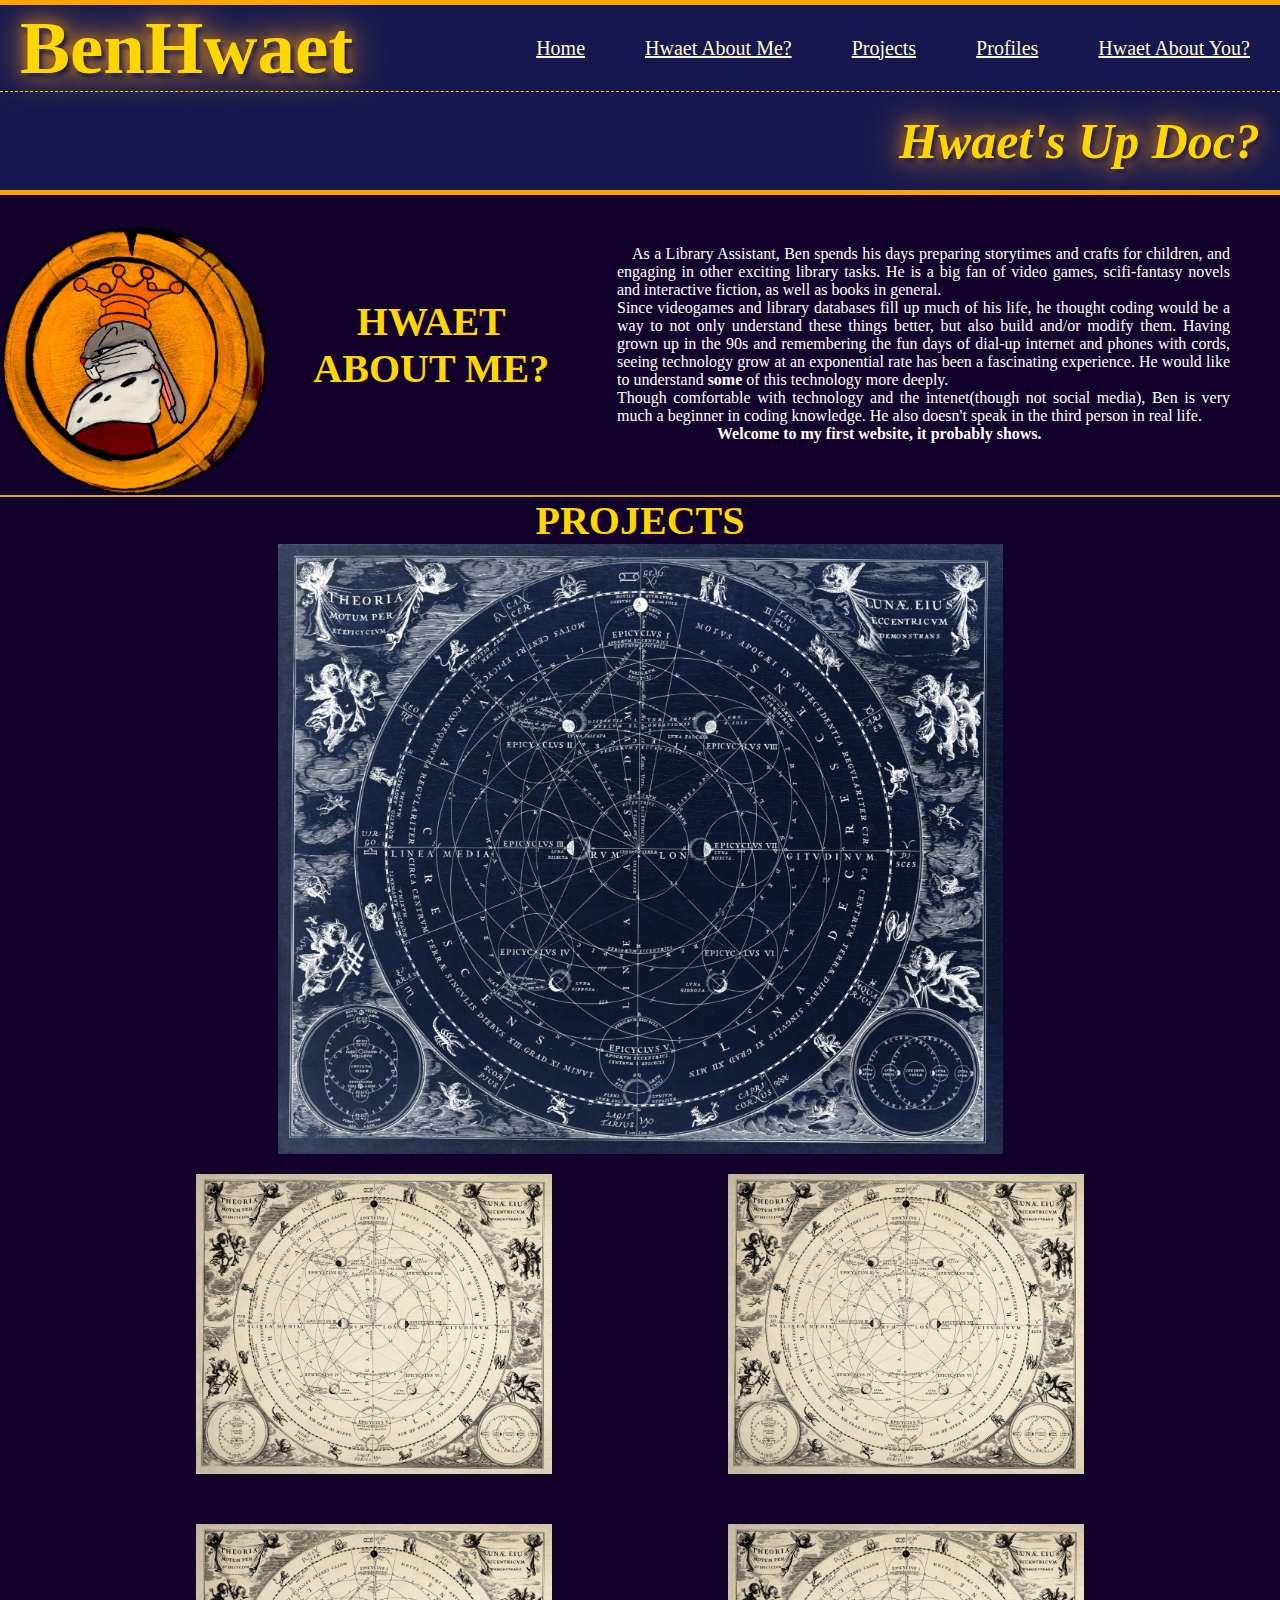
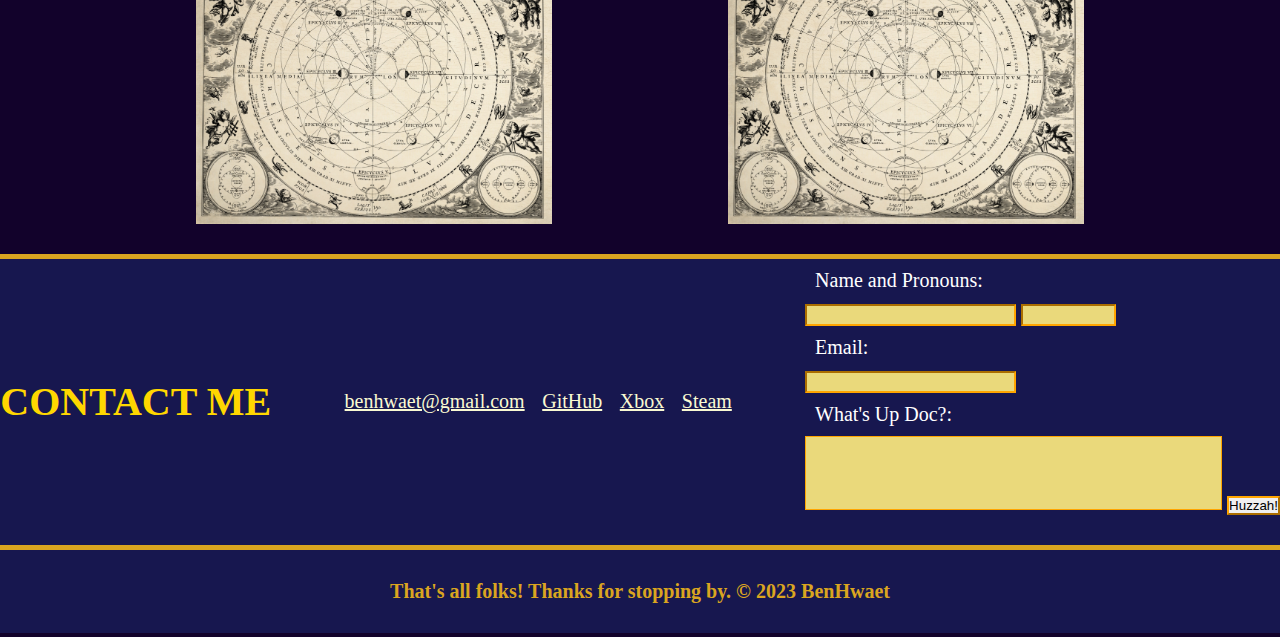
==== index.html @ 6f0f6827 "HTML and CSS structuring complete, now only adding 'Advanced CSS', still missing the media queries" ====
<!DOCTYPE html>
<html lang="en">
<head>
    <meta charset="UTF-8">
    <meta http-equiv="X-UA-Compatible" content="IE=edge">
    <meta name="viewport" content="width=device-width, initial-scale=1.0">
    <title>Hwaet!?</title>
    <link rel="stylesheet" href="assets/css/style.css">
</head>
    <body>
        <header>
            <h1 class="myName">BenHwaet</h1>
            <nav>
                <ul class="navigation">
                    <li class="list"><a href="#title">Home</a></li>  
                    <li class="list"><a href="#aboutme">Hwaet About Me?</a></li>
                    <li class="list"><a href="#projects">Projects</a></li>
                    <li class="list"><a href="#profiles">Profiles</a></li>
                    <li class="list"><a href="#form">Hwaet About You?</a></li>
                </ul>
            </nav>
        </header>
        <section class="subtitle">
            <h2>Hwaet's Up Doc?</h2>
        </section>
        <main>
             <section class="aboutme" id="aboutme">
                <img class="headshot" src="assets/images/KingBugs.png" 
                        lt="Bugs Bunny pretending to be a king." height=auto width="200px">
                <h3>Hwaet About Me?</h3>
                <p class="bio">
                    As a Library Assistant, Ben spends his days preparing storytimes and crafts for children, 
                    and engaging in other exciting library tasks.
                    He is a big fan of video games, scifi-fantasy novels and interactive fiction, as well as 
                    books in general. <br>
                    Since videogames and library databases fill up much of his life, he thought coding would 
                    be a way to not only understand these things better, but also build and/or modify them.
                    Having grown up in the 90s and remembering the fun days of dial-up internet and phones with cords, 
                    seeing technology grow at an exponential rate has been a fascinating experience. He would like to 
                    understand <strong>some</strong> of this technology more deeply.<br>
                    Though comfortable with technology and the intenet(though not social media), 
                    Ben is very much a beginner in coding knowledge. He also doesn't speak in the third person 
                    in real life.<br><strong id="welcome">Welcome to my first website, it probably shows.</strong>
                </p>
            </section>    
            <section class="projects" id="projects">
                <h3 class="lefttitle">Projects</h3>
                <section class="projectcard">
                    <div class="mainproject">
                        <img src="assets/images/astronomie-astrologie-vintage-alt-1628027538hcd.jpg"
                            alt="Placeholder is a dark vintage astrologie map or diagram, from on publicdomainpictures.net" 
                            height="auto" width= 725px;/>
                    </div>
                    <div class="sideproject">
                        <img src= assets/images/astronomie-astrologie-vintage-alt-1628027671rUQ.jpg
                            alt="Placeholder is a light vintage astrologie map and/or diagram, from on publicdomain.net" 
                            height=300px width="auto"/>
                        <img src="assets/images/astronomie-astrologie-vintage-alt-1628027671rUQ.jpg" 
                            alt="Placeholder is a vintage astrologie map and/or diagram, from on publicdomain.net" 
                            height=300px width="auto"/>
                    </div>                    
                    <div class="sideproject">
                         <img src="assets/images/astronomie-astrologie-vintage-alt-1628027671rUQ.jpg" 
                            alt="Placeholder is a light vintage astrologie map and/or diagram, from on publicdomain.net"
                            height=300px width="auto"/>
                         <img src="assets/images/astronomie-astrologie-vintage-alt-1628027671rUQ.jpg" 
                            alt="Placeholder is a light vintage astrologie map and/or diagram, from on publicdomain.net" 
                            height=300px width="auto"/>
                    </div> 
                </section>
            </section>
            <section class="profiles" id="profiles">
                <h3 class="lefttitle">Contact Me</h3>
                <ul class="contactlinks" id="contactlinks">
                    <li class="contactlist"><a href="benhwaet@gmail.com">benhwaet@gmail.com</a></li>
                    <li class="contactlist"><a href="https://github.com/Benhwaet">GitHub</a></li>
                    <li class="contactlist"><a href="https://account.xbox.com/en-CA/Profile?xr=mebarnav">Xbox</a></li>
                    <li class="contactlist"><a href="https://steamcommunity.com/profiles/76561198029613584/">Steam</a></li>
                </ul>
                 <form id="form">
                    <label class="form" for="name">Name and Pronouns:</label>
                    <input class="textarea" type="textline" id="name" name="name">
                    <input class="textarea" type="textline" id="pronouns" name="pronouns">
                    <label class="form" for="email">Email:</label>
                    <input class="textarea" type="textline" id="email" name="email">
                    <label class="form" type="comment">What's Up Doc?:</label>
                    <textarea class="textarea" type="textbox" id="text" name="text" rows="4" cols="40"></textarea>
                    <input class="button" type="submit" id="submit" name="submit" value="Huzzah!">
                </form>
                </section>
        </main>
        <footer>
            <h4>That's all folks! Thanks for stopping by. &copy; 2023 BenHwaet
            </h4>
        </footer>
    
    </body>
</html>
---- assets/css/style.css ----
* {
    box-sizing: border-box;
    padding: 0;
    margin: 0;
    border-color: orange;
    /* border: 1px solid rgb(23, 23, 79); */
}

body {
    /* background-image: url("assets/images/Milky-Way-Galaxy copy.jpg"); */
    background: rgb(18, 2, 43);
    font-family: Georgia, 'Times New Roman', Times, serif
}
header {
    display: flex;
    justify-content: space-between;
    flex: 0 0 100%;
    align-items: center;
    border-top: 5px solid orange;
    color: gold;
    background-color: rgb(23, 23, 79);
}
a:link {
    color: lightgoldenrodyellow;
}

a:visited {
    color: yellow;
}
h1 {
    font-size: 75px;
    margin-left: 20px;
    font-weight: bolder;
    font-family: fantasy;
    text-shadow: 3px 4px 5px rgb(23, 23, 79), 0 0 40px goldenrod, 
                0 0 15px rgb(241, 130, 20);
}

nav {
    display: flex;
    color: white;
}

.navigation {
    display: flex;
    flex-direction: row;
    font-size: 20px;
}

.list {
    margin: 30px;
}

.subtitle {
    display: block;
    text-align: right;
    border-bottom: 5px solid orange;
    border-top: 1px dashed gold;
    font-family: fantasy;
    color: gold;
    text-shadow: 3px 4px 5px rgb(23, 23, 79), 0 0 40px goldenrod, 
                0 0 15px rgb(241, 130, 20);
    background-color: rgb(23, 23, 79);
}

.subtitle h2 {
    display: flex;
    justify-content: flex-end;
    padding: 20px;
    font-size: 50px;
    font-style: italic;
}


.list{
    display: flex;
    justify-content: flex-end;
    list-style: none;
}

h3 {
    display: flex;
    flex: 0 0 21.2%;
    justify-content: center;
    align-items: center;
    text-align: center;
    text-transform: uppercase;
    font-size: 40px;
    font-weight: bolder;
    font-family: fantasy;

}

main {
    box-sizing: border-box;
    flex: 0 0 100%;
}

main h3 {
    color: gold;
}

.aboutme {
    display: flex;
    justify-content: flex-end;
    flex: 0 0 45%;
    border-bottom: 2px solid goldenrod;
}

.headshot {
    height: 300px;
    width: auto;
    padding: 30px 30px 0 0;
}
.bio {
    padding: 50px;
    text-align: justify;
    text-indent: 15px;
    color: white;
}

#welcome {
    margin-left: 100px;
}
/* .projects {
    display: flex;
    justify-content: flex-end;    
} */

.projectcard {
    display: block;
    flex: 0 0 63%;

}

.mainproject {
    display: flex;
    justify-content: space-around;
}

.sideproject {
    display: flex;
    justify-content: space-evenly;
    height: 350px;
    padding: 20px;

}


.profiles {
    display: flex;
    justify-content: space-between;
    flex: 0 0 100%;
    align-items: center;
    border-top: 5px solid goldenrod;
    font-size: 20px;
    color: white;
    background-color: rgb(23, 23, 79);
}

.profiles::after {
    color: orange;
}
.lefttitle {
    display: flex;
    justify-content: center;
    flex: 0 0 25;
    color: gold;
}

.contactlinks {
    display: flex;
    flex-direction: row;
    justify-content: space-evenly;
    flex: 0 0 33%;
    list-style: none;   
}

.form {
    display: flex;
    flex: 0 0 30%;
}

#form {
    margin-bottom: 30px;
}

label {
    display: flex;
    justify-content: flex-start;
    margin: 10px;
}
#pronouns {
    width: 20%;
}
.textarea {
    background-color: rgb(234, 217, 123);
    font-size: 16px;
    resize: none;
}

footer {
    display: flex;
    justify-content: center;
    flex: 0 0 100%;
    align-content: center;
    font-size: 20px;
    padding: 30px;
    border-top: 5px solid;
    color: goldenrod;
    background-color: rgb(23, 23, 79);
}
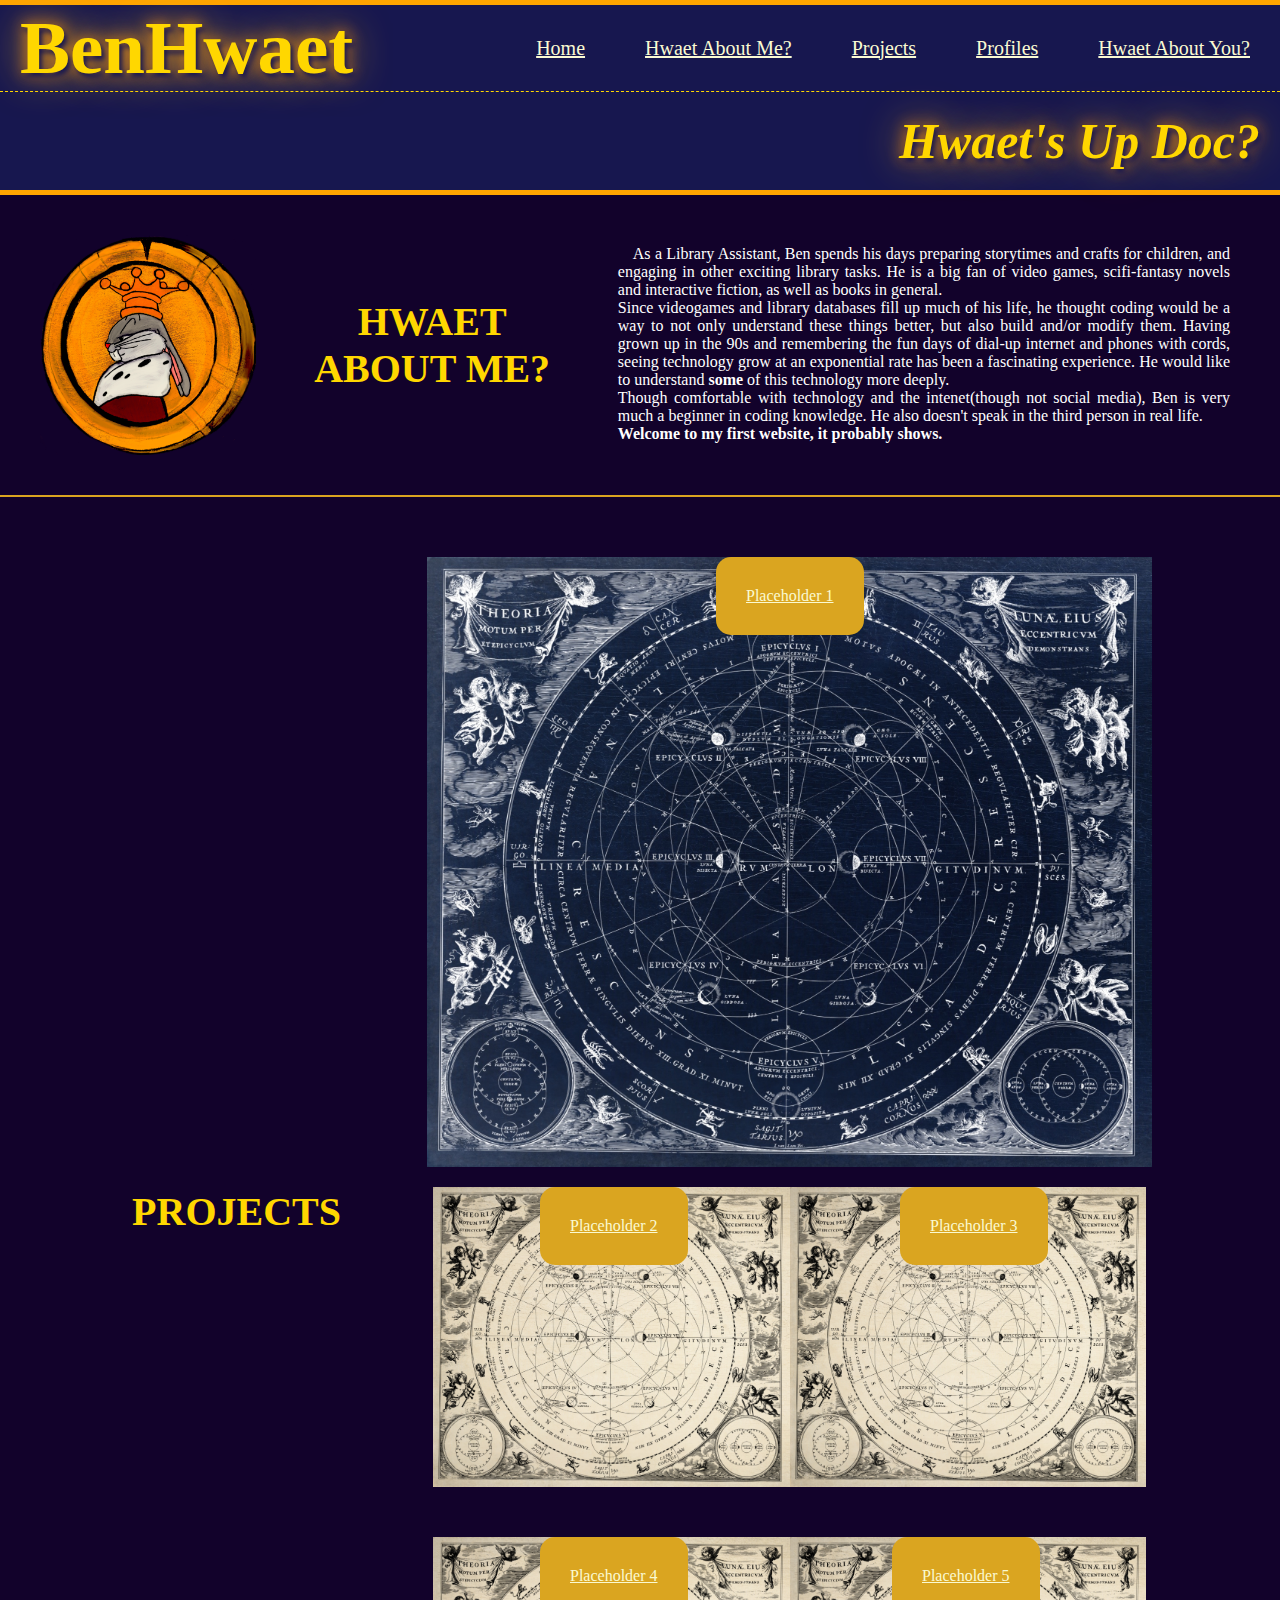
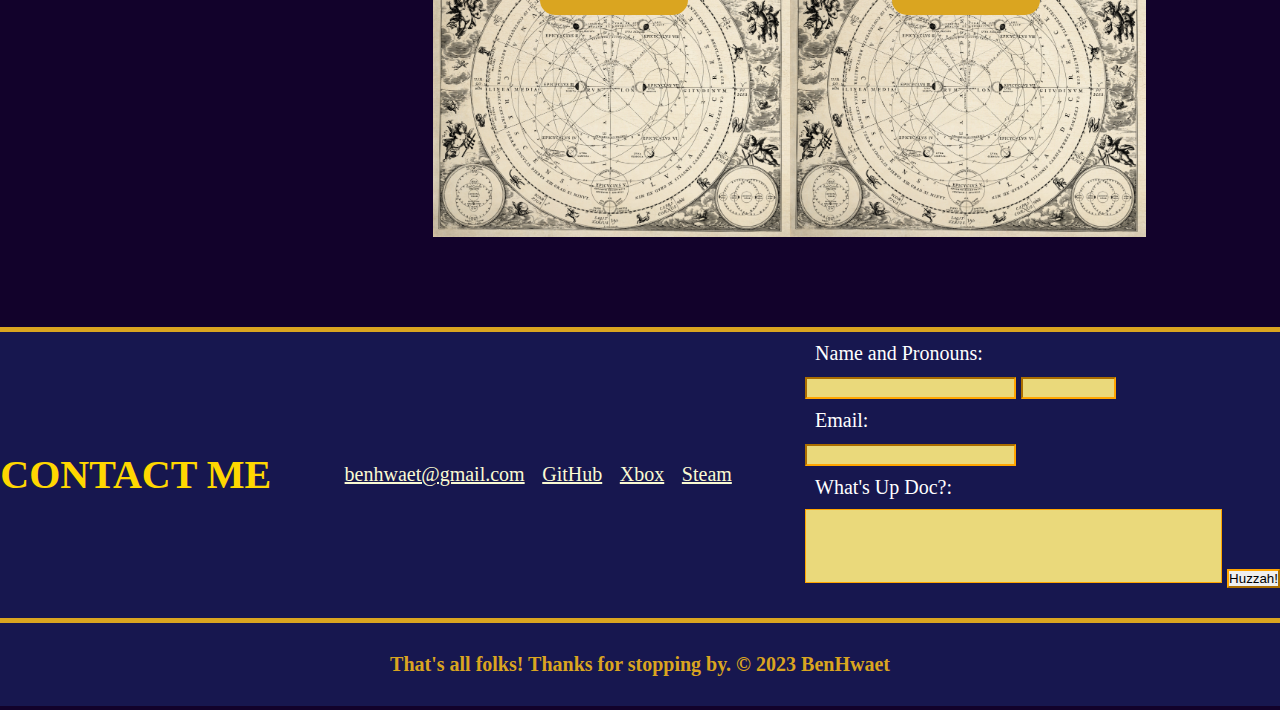
==== commit b406c393: "Added media queries and placeholder titles" ====
--- a/index.html
+++ b/index.html
@@ -4,7 +4,7 @@
     <meta charset="UTF-8">
     <meta http-equiv="X-UA-Compatible" content="IE=edge">
     <meta name="viewport" content="width=device-width, initial-scale=1.0">
-    <title>Hwaet!?</title>
+    <meta><title>Hwaet!?</title>
     <link rel="stylesheet" href="assets/css/style.css">
 </head>
     <body>
@@ -47,25 +47,30 @@
                 <h3 class="lefttitle">Projects</h3>
                 <section class="projectcard">
                     <div class="mainproject">
-                        <img src="assets/images/astronomie-astrologie-vintage-alt-1628027538hcd.jpg"
+                        <img class="placeholder" src="assets/images/astronomie-astrologie-vintage-alt-1628027538hcd.jpg"
                             alt="Placeholder is a dark vintage astrologie map or diagram, from on publicdomainpictures.net" 
                             height="auto" width= 725px;/>
+                            <p class="imagetext1"><a href="#">Placeholder 1</a></p>
                     </div>
                     <div class="sideproject">
-                        <img src= assets/images/astronomie-astrologie-vintage-alt-1628027671rUQ.jpg
+                        <img class="placeholder" src= assets/images/astronomie-astrologie-vintage-alt-1628027671rUQ.jpg
                             alt="Placeholder is a light vintage astrologie map and/or diagram, from on publicdomain.net" 
                             height=300px width="auto"/>
-                        <img src="assets/images/astronomie-astrologie-vintage-alt-1628027671rUQ.jpg" 
-                            alt="Placeholder is a vintage astrologie map and/or diagram, from on publicdomain.net" 
+                            <p class="imagetext2"><a href="#">Placeholder 2</a></p>
+                        <img class="placeholder" src="assets/images/astronomie-astrologie-vintage-alt-1628027671rUQ.jpg" 
+                            alt="Placeholder is a vintage astrologe map and/or diagram, from on publicdomain.net" 
                             height=300px width="auto"/>
+                            <p class="imagetext3"><a href="#">Placeholder 3</a></p>
                     </div>                    
                     <div class="sideproject">
-                         <img src="assets/images/astronomie-astrologie-vintage-alt-1628027671rUQ.jpg" 
+                         <img class="placeholder" src="assets/images/astronomie-astrologie-vintage-alt-1628027671rUQ.jpg" 
                             alt="Placeholder is a light vintage astrologie map and/or diagram, from on publicdomain.net"
                             height=300px width="auto"/>
-                         <img src="assets/images/astronomie-astrologie-vintage-alt-1628027671rUQ.jpg" 
+                            <p class="imagetext4"><a href="#">Placeholder 4</a></p>
+                         <img class="placeholder" src="assets/images/astronomie-astrologie-vintage-alt-1628027671rUQ.jpg" 
                             alt="Placeholder is a light vintage astrologie map and/or diagram, from on publicdomain.net" 
                             height=300px width="auto"/>
+                            <p class="imagetext5"><a href="#">Placeholder 5</a></p>
                     </div> 
                 </section>
             </section>
--- a/assets/css/style.css
+++ b/assets/css/style.css
@@ -50,6 +50,7 @@
 .list {
     margin: 30px;
 }
+
 
 .subtitle {
     display: block;
@@ -110,29 +111,71 @@
 .headshot {
     height: 300px;
     width: auto;
-    padding: 30px 30px 0 0;
+    padding: 40px;
 }
 .bio {
+    position: static;
     padding: 50px;
     text-align: justify;
     text-indent: 15px;
     color: white;
 }
 
-#welcome {
-    margin-left: 100px;
-}
-/* .projects {
-    display: flex;
-    justify-content: flex-end;    
-} */
-
-.projectcard {
-    display: block;
-    flex: 0 0 63%;
-
-}
-
+.projects {
+    display: flex;
+    justify-content: space-evenly;
+    padding: 30px;
+    margin: 30px;    
+}
+
+.placeholder:hover {
+    background-color: rgb(198, 29, 245);
+    
+}
+.imagetext1 {
+    color:rgb(23, 23, 79);
+    position: absolute;
+    background-color: goldenrod;
+    color: rgb(23, 23, 79);
+    padding: 30px;
+    border-radius: 15px;
+}
+
+.imagetext2 {
+    position: absolute;
+    padding: 30px;
+    margin-right: 22pc;
+    color: rgb(23, 23, 79);
+    background-color: goldenrod;
+    border-radius: 15px;
+}
+
+.imagetext3 {
+    position: absolute;
+    background-color: goldenrod;
+    color: rgb(23, 23, 79);
+    padding: 30px;
+    margin-left: 23pc;
+    border-radius: 15px;
+}
+
+.imagetext4 {
+    position: absolute;
+    background-color: goldenrod;
+    color: rgb(23, 23, 79);
+    padding: 30px;
+    margin-right: 22pc;
+    border-radius: 15px;
+}
+
+.imagetext5 {
+    position: absolute;
+    background-color: goldenrod;
+    color: rgb(23, 23, 79);
+    padding: 30px;
+    margin-left: 22pc;
+    border-radius: 15px;
+}
 .mainproject {
     display: flex;
     justify-content: space-around;
@@ -161,6 +204,7 @@
 .profiles::after {
     color: orange;
 }
+
 .lefttitle {
     display: flex;
     justify-content: center;
@@ -189,10 +233,12 @@
     display: flex;
     justify-content: flex-start;
     margin: 10px;
+
 }
 #pronouns {
     width: 20%;
 }
+
 .textarea {
     background-color: rgb(234, 217, 123);
     font-size: 16px;
@@ -211,3 +257,27 @@
     background-color: rgb(23, 23, 79);
 }
 
+@media screen and (max-width: 1200px) {
+    header,
+    .projects {
+        flex-direction: column;
+    }    
+}
+
+@media screen and (max-width: 900px) {
+    .aboutme,
+    .contactlinks
+     {
+        flex-direction: column;
+    }
+    .headshot {
+        width: 300px;
+        margin-left: 33%;
+    }
+}
+
+@media screen and (max-width: 768px){
+    .sideproject {
+        flex-direction: column;
+        }
+    }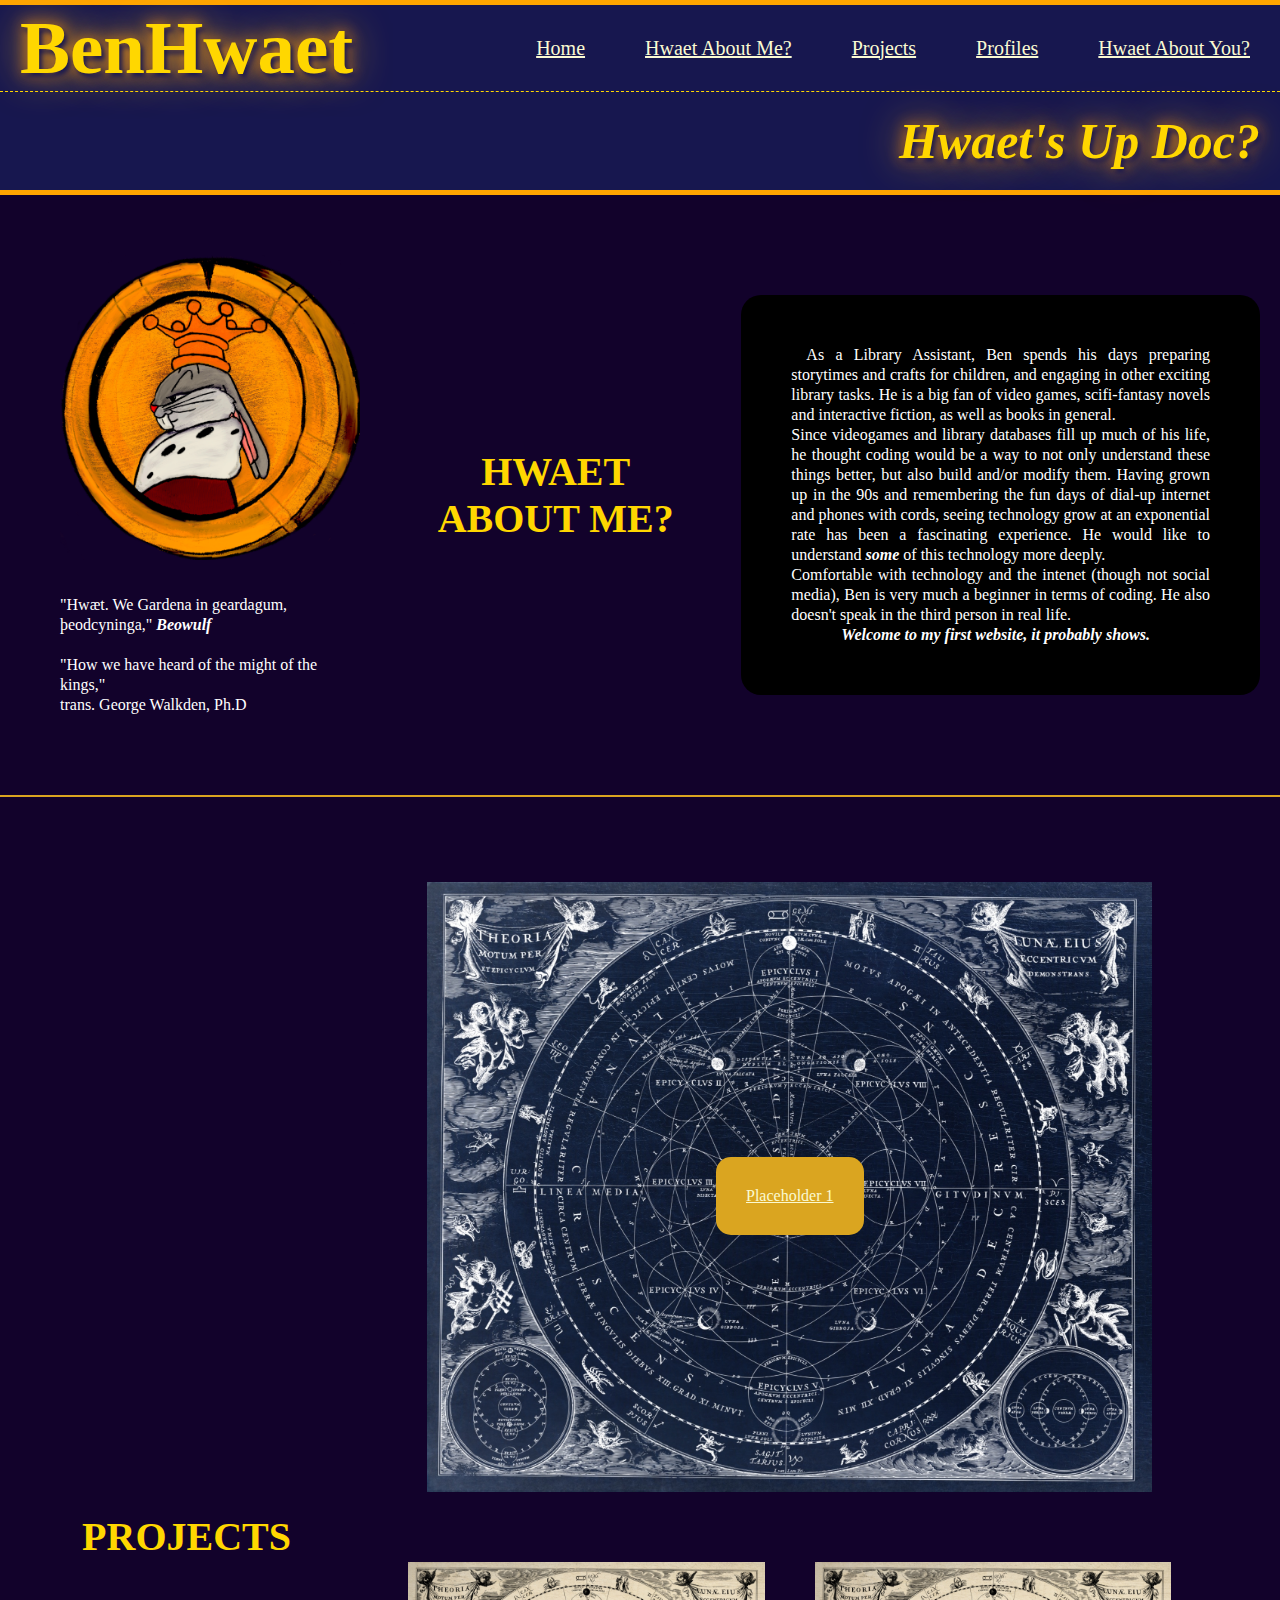
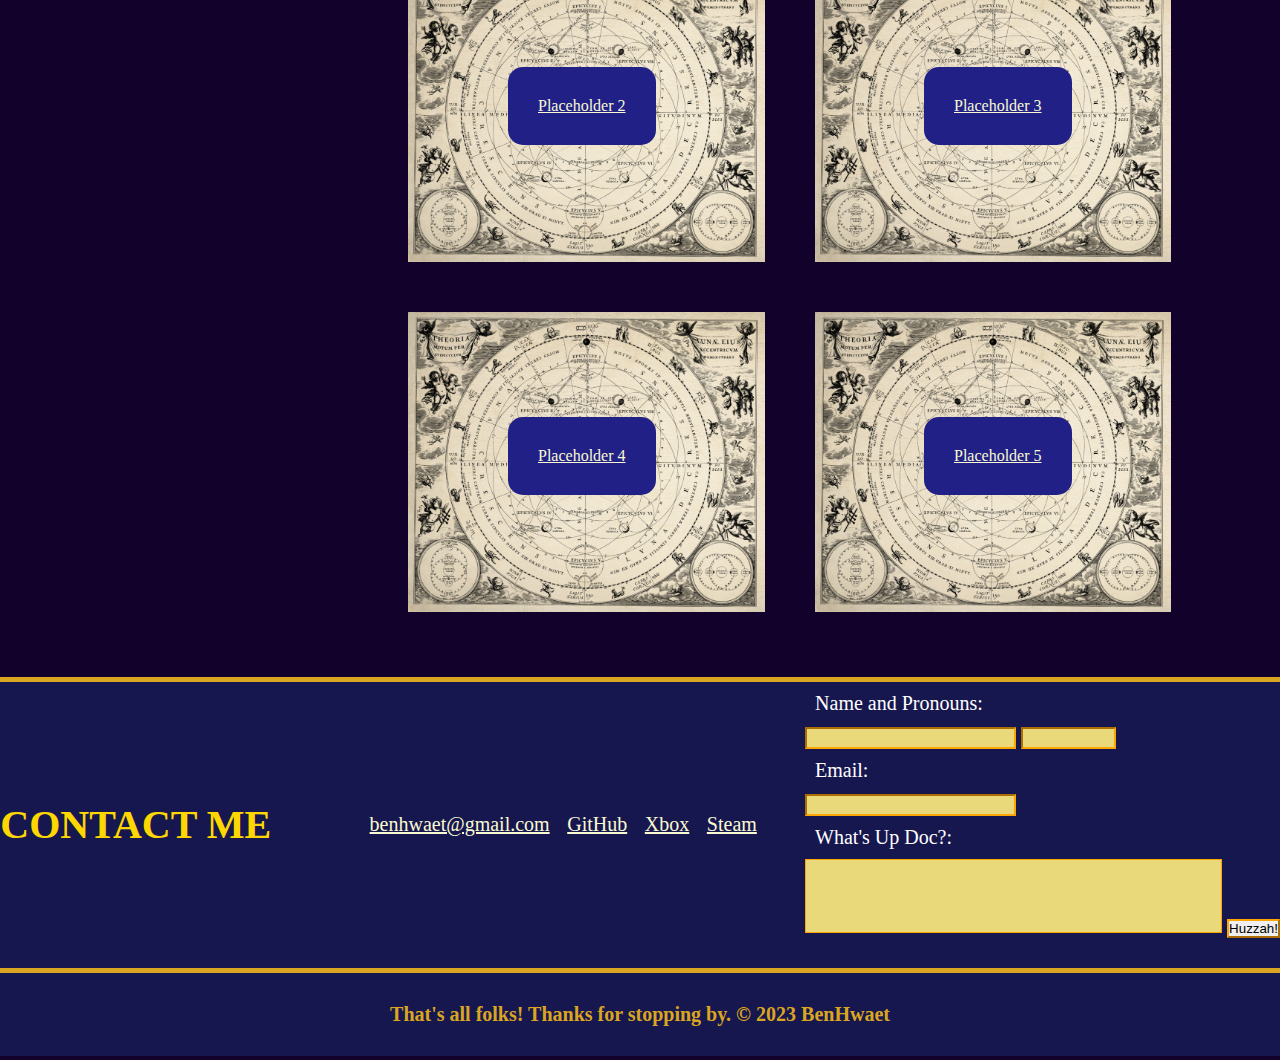
==== commit 1deccadd: "Added image captions and modified image opacity on hover, placeholder text position and colors. Chan" ====
--- a/index.html
+++ b/index.html
@@ -24,9 +24,13 @@
             <h2>Hwaet's Up Doc?</h2>
         </section>
         <main>
-             <section class="aboutme" id="aboutme">
-                <img class="headshot" src="assets/images/KingBugs.png" 
-                        lt="Bugs Bunny pretending to be a king." height=auto width="200px">
+            <section class="aboutme" id="aboutme">
+              <section class="headshot">
+                <img src="assets/images/KingBugs.png" alt="Bugs Bunny pretending to be a king." height=auto width="300px">
+                        <figcaption>"Hwæt. We Gardena in geardagum, þeodcyninga," <strong>Beowulf</strong>
+                        <p>"How we have heard of the might of the kings," <br>trans. George Walkden, Ph.D</p>
+                        </figcaption>
+              </section>
                 <h3>Hwaet About Me?</h3>
                 <p class="bio">
                     As a Library Assistant, Ben spends his days preparing storytimes and crafts for children, 
@@ -38,8 +42,8 @@
                     Having grown up in the 90s and remembering the fun days of dial-up internet and phones with cords, 
                     seeing technology grow at an exponential rate has been a fascinating experience. He would like to 
                     understand <strong>some</strong> of this technology more deeply.<br>
-                    Though comfortable with technology and the intenet(though not social media), 
-                    Ben is very much a beginner in coding knowledge. He also doesn't speak in the third person 
+                    Comfortable with technology and the intenet (though not social media), 
+                    Ben is very much a beginner in terms of coding. He also doesn't speak in the third person 
                     in real life.<br><strong id="welcome">Welcome to my first website, it probably shows.</strong>
                 </p>
             </section>    
--- a/assets/css/style.css
+++ b/assets/css/style.css
@@ -6,6 +6,7 @@
     /* border: 1px solid rgb(23, 23, 79); */
 }
 
+/* Try to apply background image in future*/
 body {
     /* background-image: url("assets/images/Milky-Way-Galaxy copy.jpg"); */
     background: rgb(18, 2, 43);
@@ -20,6 +21,11 @@
     color: gold;
     background-color: rgb(23, 23, 79);
 }
+
+
+/* Sets the colors of linked/anchored items when unvisited, 
+visited, and hovered over*/
+
 a:link {
     color: lightgoldenrodyellow;
 }
@@ -27,6 +33,11 @@
 a:visited {
     color: yellow;
 }
+
+a:hover {
+    color: orangered; 
+}
+
 h1 {
     font-size: 75px;
     margin-left: 20px;
@@ -51,7 +62,7 @@
     margin: 30px;
 }
 
-
+/*A separate row to individualise its design later on*/
 .subtitle {
     display: block;
     text-align: right;
@@ -79,6 +90,7 @@
     list-style: none;
 }
 
+/* Formats all main website headers */
 h3 {
     display: flex;
     flex: 0 0 21.2%;
@@ -89,8 +101,8 @@
     font-size: 40px;
     font-weight: bolder;
     font-family: fantasy;
-
-}
+}
+
 
 main {
     box-sizing: border-box;
@@ -99,6 +111,8 @@
 
 main h3 {
     color: gold;
+    margin-right: 50px;
+    width: 400px;
 }
 
 .aboutme {
@@ -109,18 +123,43 @@
 }
 
 .headshot {
-    height: 300px;
-    width: auto;
-    padding: 40px;
-}
+    margin-top: 0px;
+    padding-bottom: 60px;
+    padding: 60px;
+    color: white;
+    line-height: 1.25;
+}
+
+.headshot img {
+    margin-bottom: 30px;
+}
+
+p {
+    margin-top: 20px;
+}
+
+strong {
+    font-style:italic;
+}
+
 .bio {
-    position: static;
+    position: block;
+    width: 700px;
     padding: 50px;
+    margin-top: 100px;
+    margin-bottom: 100px;
+    margin-right: 20px;
     text-align: justify;
     text-indent: 15px;
     color: white;
-}
-
+    line-height: 1.25;
+    background-color:black;
+    border-radius: 20px;
+}
+
+#welcome {
+    padding:50px;
+}
 .projects {
     display: flex;
     justify-content: space-evenly;
@@ -129,14 +168,21 @@
 }
 
 .placeholder:hover {
-    background-color: rgb(198, 29, 245);
-    
-}
+    opacity: 0.8;
+}
+
+.placeholder {
+    margin: 25px;
+}
+/* Placeholder text edited individually for now, 
+when attempting to edit all text at once since they have the same properties, 
+positioning errors occur */
 .imagetext1 {
+    color:rgb(31, 31, 111);
+    position: absolute;
+    background-color:  goldenrod;
     color:rgb(23, 23, 79);
-    position: absolute;
-    background-color: goldenrod;
-    color: rgb(23, 23, 79);
+    margin-top: 300px;
     padding: 30px;
     border-radius: 15px;
 }
@@ -144,38 +190,43 @@
 .imagetext2 {
     position: absolute;
     padding: 30px;
-    margin-right: 22pc;
-    color: rgb(23, 23, 79);
-    background-color: goldenrod;
+    margin-top: 130px;
+    margin-right: 26pc;
+    color: gold;
+    background-color: rgb(32, 32, 135);
     border-radius: 15px;
 }
 
 .imagetext3 {
     position: absolute;
-    background-color: goldenrod;
-    color: rgb(23, 23, 79);
-    padding: 30px;
-    margin-left: 23pc;
+    background-color:  rgb(32, 32, 135);
+    margin-top: 130px;
+    color: gold;
+    padding: 30px;
+    margin-left: 26pc;
     border-radius: 15px;
 }
 
 .imagetext4 {
     position: absolute;
-    background-color: goldenrod;
-    color: rgb(23, 23, 79);
-    padding: 30px;
-    margin-right: 22pc;
+    background-color: rgb(32, 32, 135);
+    color: gold;
+    padding: 30px;
+    margin-top: 130px;
+    margin-right: 26pc;
     border-radius: 15px;
 }
 
 .imagetext5 {
     position: absolute;
-    background-color: goldenrod;
-    color: rgb(23, 23, 79);
-    padding: 30px;
-    margin-left: 22pc;
-    border-radius: 15px;
-}
+    background-color: rgb(32, 32, 135);
+    color: goldenrod;
+    margin-top: 130px;
+    padding: 30px;
+    margin-left: 26pc;
+    border-radius: 15px;
+}
+
 .mainproject {
     display: flex;
     justify-content: space-around;
@@ -186,10 +237,9 @@
     justify-content: space-evenly;
     height: 350px;
     padding: 20px;
-
-}
-
-
+}
+
+/*formats links leading to videogame social profiles, email link non functional at the moment*/
 .profiles {
     display: flex;
     justify-content: space-between;
@@ -220,6 +270,9 @@
     list-style: none;   
 }
 
+/*Edits the properties of the fill out form, 
+titles and text boxes. Form not linked to receive an typed in data, 
+to be done later with Javascript?*/
 .form {
     display: flex;
     flex: 0 0 30%;
@@ -257,6 +310,9 @@
     background-color: rgb(23, 23, 79);
 }
 
+/* Attempts at changing format when seen on different screen sizes, 
+not yet optimised for phone screens and only somewhat optimized for 
+ipad and smaller laptop screens */
 @media screen and (max-width: 1200px) {
     header,
     .projects {
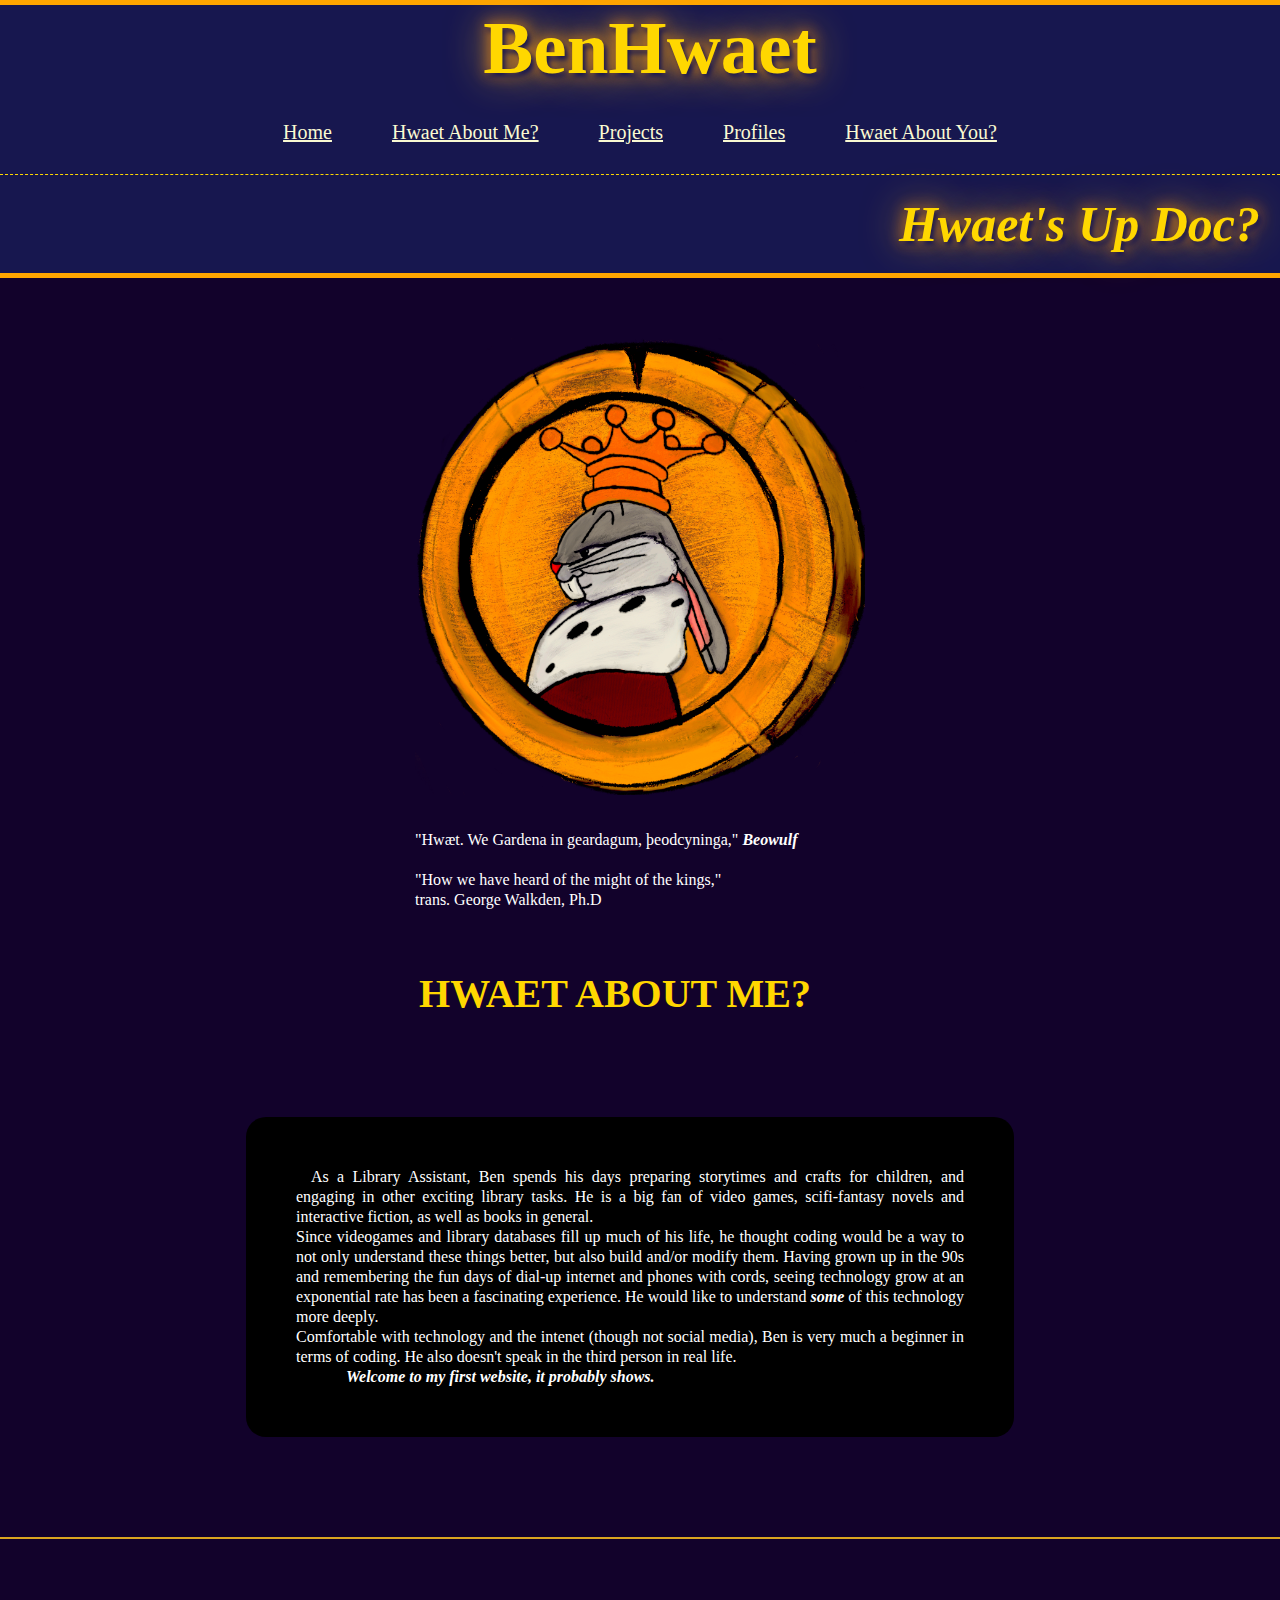
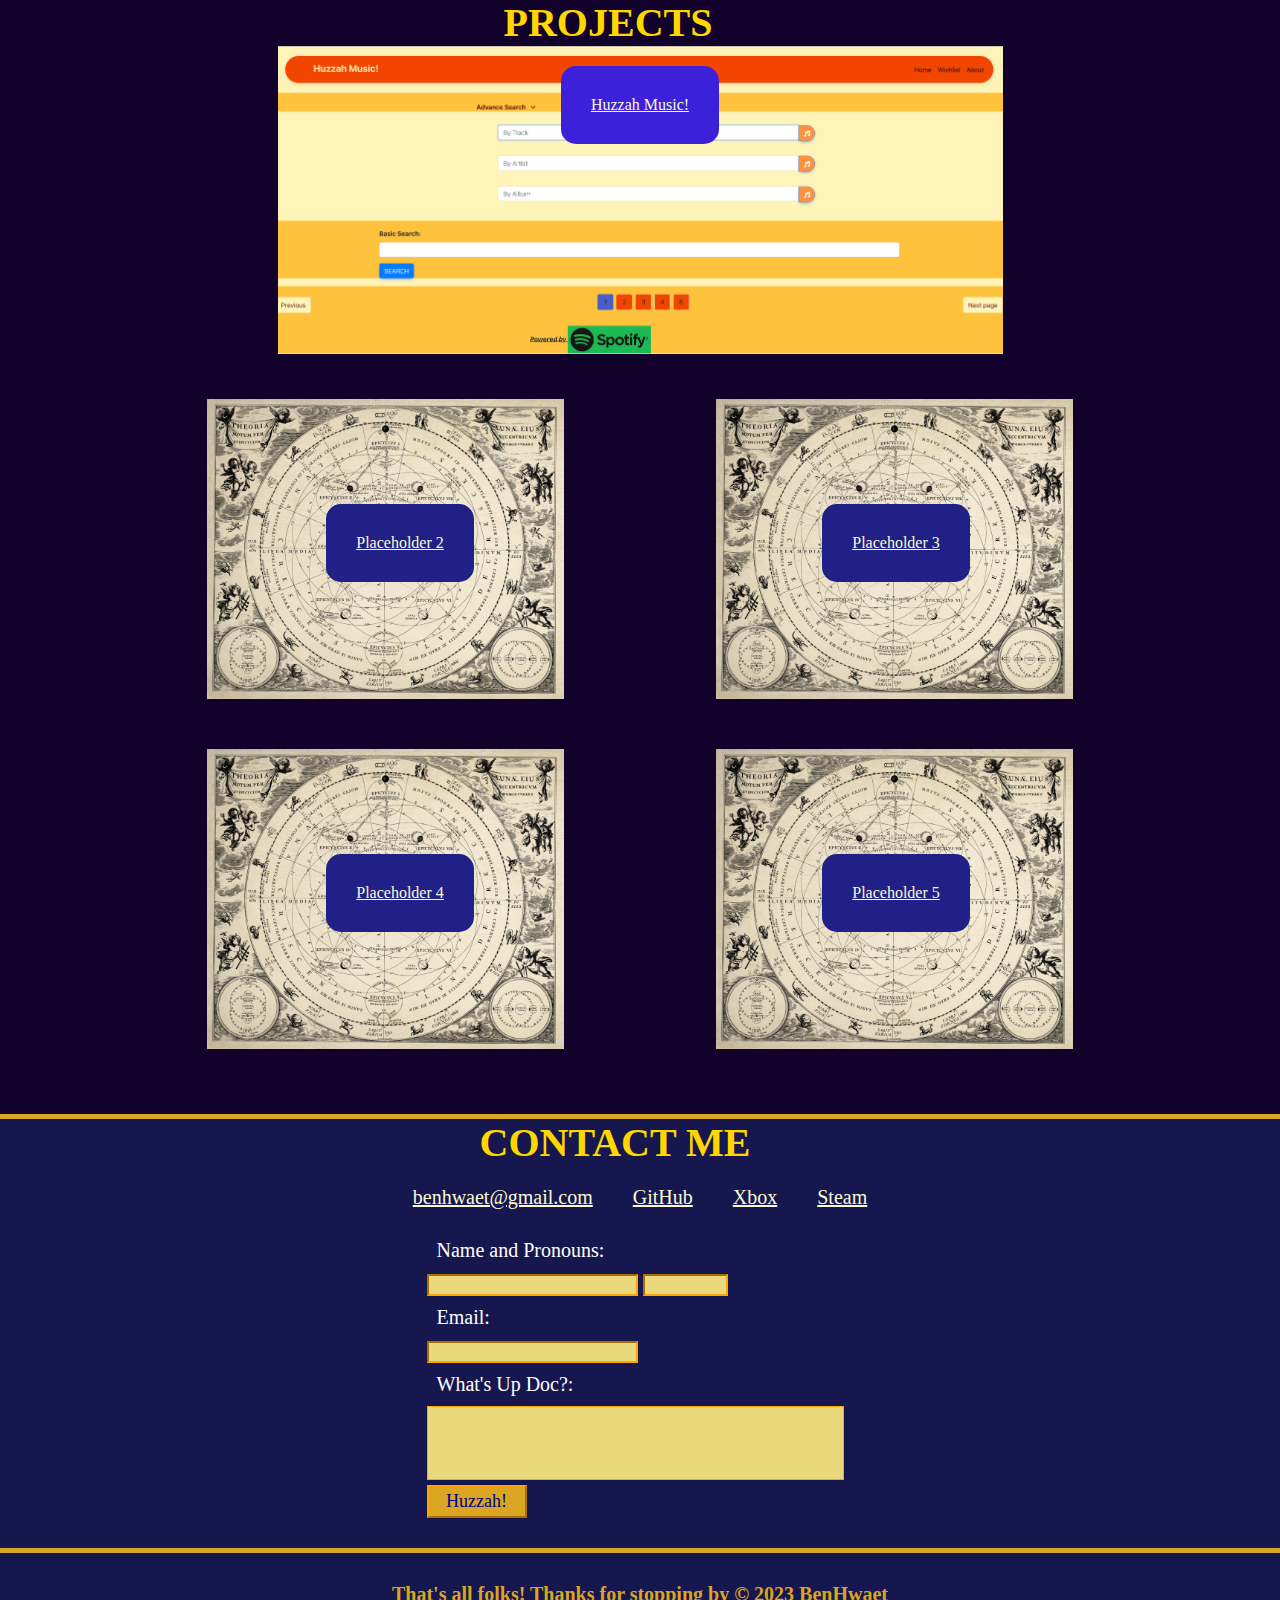
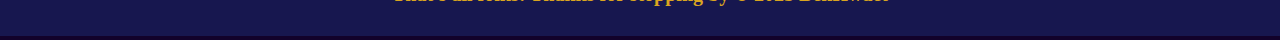
==== commit 9a30b669: "Added link to first group project: Huzzah Music.ssh/id_ed25519.pub For details, see project README." ====
--- a/index.html
+++ b/index.html
@@ -24,14 +24,14 @@
             <h2>Hwaet's Up Doc?</h2>
         </section>
         <main>
-            <section class="aboutme" id="aboutme">
+            <section class="aboutme">
               <section class="headshot">
                 <img src="assets/images/KingBugs.png" alt="Bugs Bunny pretending to be a king." height=auto width="300px">
                         <figcaption>"Hwæt. We Gardena in geardagum, þeodcyninga," <strong>Beowulf</strong>
                         <p>"How we have heard of the might of the kings," <br>trans. George Walkden, Ph.D</p>
                         </figcaption>
               </section>
-                <h3>Hwaet About Me?</h3>
+                <h3 id="aboutme">Hwaet About Me?</h3>
                 <p class="bio">
                     As a Library Assistant, Ben spends his days preparing storytimes and crafts for children, 
                     and engaging in other exciting library tasks.
@@ -48,13 +48,13 @@
                 </p>
             </section>    
             <section class="projects" id="projects">
-                <h3 class="lefttitle">Projects</h3>
+                <h3 id='projectTitle' class="lefttitle">Projects</h3>
                 <section class="projectcard">
                     <div class="mainproject">
-                        <img class="placeholder" src="assets/images/astronomie-astrologie-vintage-alt-1628027538hcd.jpg"
-                            alt="Placeholder is a dark vintage astrologie map or diagram, from on publicdomainpictures.net" 
+                        <img class="Project1" src="assets/images/ScreenshotSearchTrack.png"
+                            alt="a view of the applications main page to search for music" 
                             height="auto" width= 725px;/>
-                            <p class="imagetext1"><a href="#">Placeholder 1</a></p>
+                            <p class="imagetext1"><a href="https://aedelfrid.github.io/Huzzah-Music">Huzzah Music!</a></p>
                     </div>
                     <div class="sideproject">
                         <img class="placeholder" src= assets/images/astronomie-astrologie-vintage-alt-1628027671rUQ.jpg
@@ -93,13 +93,13 @@
                     <label class="form" for="email">Email:</label>
                     <input class="textarea" type="textline" id="email" name="email">
                     <label class="form" type="comment">What's Up Doc?:</label>
-                    <textarea class="textarea" type="textbox" id="text" name="text" rows="4" cols="40"></textarea>
+                    <textarea class="textarea" type="textbox" id="text" name="text" rows="4" cols="40"></textarea><br>
                     <input class="button" type="submit" id="submit" name="submit" value="Huzzah!">
                 </form>
                 </section>
         </main>
         <footer>
-            <h4>That's all folks! Thanks for stopping by. &copy; 2023 BenHwaet
+            <h4>That's all folks! Thanks for stopping by &copy; 2023 BenHwaet
             </h4>
         </footer>
     
--- a/assets/css/style.css
+++ b/assets/css/style.css
@@ -180,9 +180,9 @@
 .imagetext1 {
     color:rgb(31, 31, 111);
     position: absolute;
-    background-color:  goldenrod;
+    background-color:  rgb(60, 32, 218);
     color:rgb(23, 23, 79);
-    margin-top: 300px;
+    margin-top: ;
     padding: 30px;
     border-radius: 15px;
 }
@@ -297,6 +297,18 @@
     font-size: 16px;
     resize: none;
 }
+.button {
+    color: darkblue;
+    background-color: goldenrod;
+    width: 100px;
+    height: 33px;
+    font-family: fantasy;
+    font-size: large;
+}
+
+.button:hover {
+    background-image: href='/Users/benhwaet/Pictures/Website_href/Classic_Rainbow_Flag.png';
+}
 
 footer {
     display: flex;
@@ -313,27 +325,83 @@
 /* Attempts at changing format when seen on different screen sizes, 
 not yet optimised for phone screens and only somewhat optimized for 
 ipad and smaller laptop screens */
-@media screen and (max-width: 1200px) {
-    header,
+@media screen and (max-width: 1470px) {
+    header {
+        flex-flow: column wrap;
+    }
+    .headshot img {
+        width: 450px;
+    }
+    .aboutme {
+        flex-flow: column wrap;
+        align-items: center;
+    }
+    .bio {
+        width:60%;
+    }
+    #projectTitle {
+        margin-left: 30%;
+    }
     .projects {
-        flex-direction: column;
-    }    
-}
+        flex-flow: column wrap;
+    }
+    .imagetext2 {
+       margin-left: -5%;
+    }
+    .imagetext3 {
+        margin-left: 40%;
+     }
+     .imagetext4 {
+        margin-left: -5%;
+     }
+     .imagetext5 {
+        margin-left: 40%;
+     }
+    .profiles {
+        flex-flow: column wrap;
+    }
+    .contactlist {
+        margin: 20px;
+       
+    }
+}  
+
 
 @media screen and (max-width: 900px) {
-    .aboutme,
-    .contactlinks
-     {
-        flex-direction: column;
+    .aboutme {
+        flex-flow: column wrap;
     }
     .headshot {
-        width: 300px;
-        margin-left: 33%;
-    }
+        width: 600px;
+     }
+     .mainproject {
+        margin-right: 25%;
+     }
+     .placeholder {
+        margin-right: 10%;
+     }
 }
 
 @media screen and (max-width: 768px){
+    * {
+        box-sizing: border-box;
+        padding: 0;
+        margin: 0;
+        border-color: orange;
+    }
+    h3 {
+        display: flex;
+        align-content: center;
+
+    }
+        /* { margin: 0;
+        padding: 0;
+        width: 100%;} */
+    
     .sideproject {
         flex-direction: column;
         }
+    #aboutme {
+        margin-left: 50%;
+    }    
     }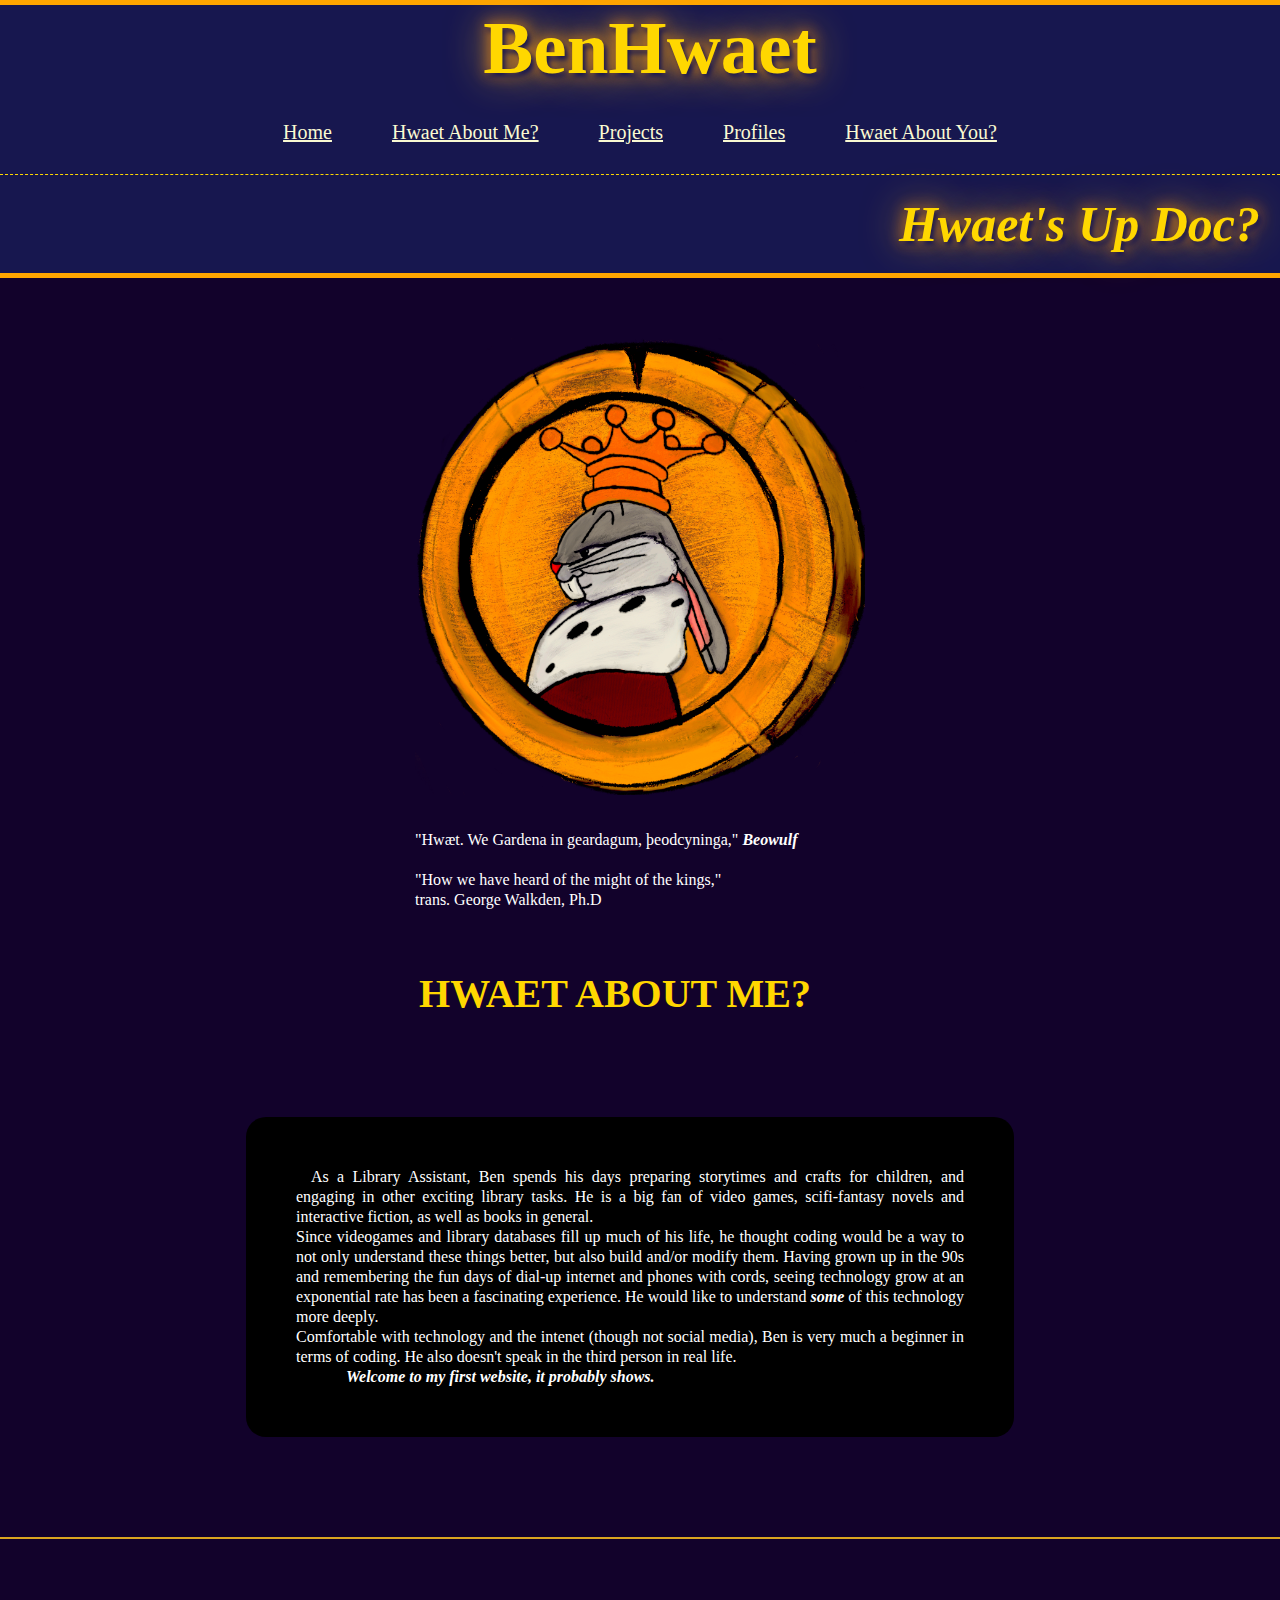
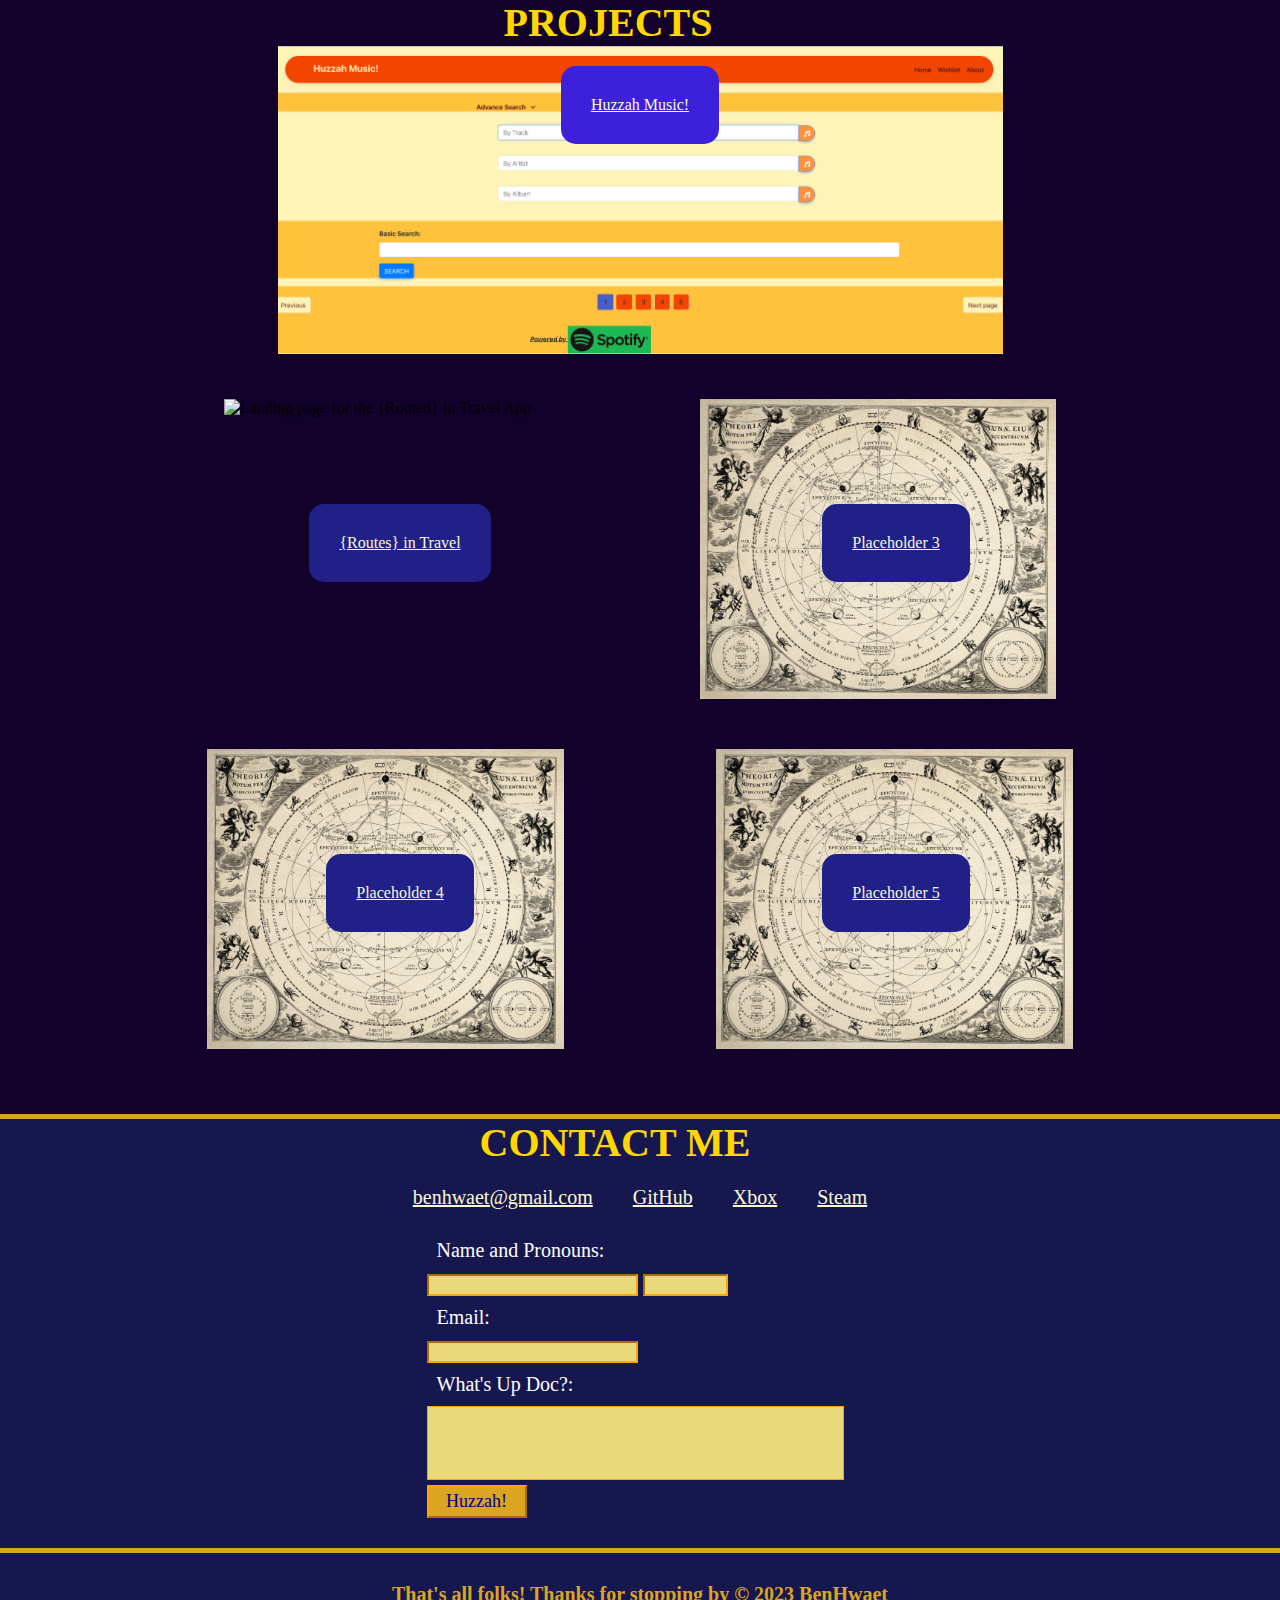
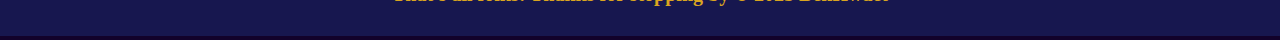
==== commit 7d2b9749: "adding Project 2 to portfolio website. Note to self: revamp entire portfolio website" ====
--- a/index.html
+++ b/index.html
@@ -52,15 +52,15 @@
                 <section class="projectcard">
                     <div class="mainproject">
                         <img class="Project1" src="assets/images/ScreenshotSearchTrack.png"
-                            alt="a view of the applications main page to search for music" 
+                            alt="a view of the application's main page to search for music" 
                             height="auto" width= 725px;/>
                             <p class="imagetext1"><a href="https://aedelfrid.github.io/Huzzah-Music">Huzzah Music!</a></p>
                     </div>
                     <div class="sideproject">
-                        <img class="placeholder" src= assets/images/astronomie-astrologie-vintage-alt-1628027671rUQ.jpg
-                            alt="Placeholder is a light vintage astrologie map and/or diagram, from on publicdomain.net" 
+                        <img class="placeholder" src="assets/images/RoutedInTravel.png"
+                            alt="Landing page for the {Routed} in Travel App" 
                             height=300px width="auto"/>
-                            <p class="imagetext2"><a href="#">Placeholder 2</a></p>
+                            <p class="imagetext2"><a href="https://traveling-bucket-a1886f9c05bf.herokuapp.com/landing.html">{Routes} in Travel</a></p>
                         <img class="placeholder" src="assets/images/astronomie-astrologie-vintage-alt-1628027671rUQ.jpg" 
                             alt="Placeholder is a vintage astrologe map and/or diagram, from on publicdomain.net" 
                             height=300px width="auto"/>
